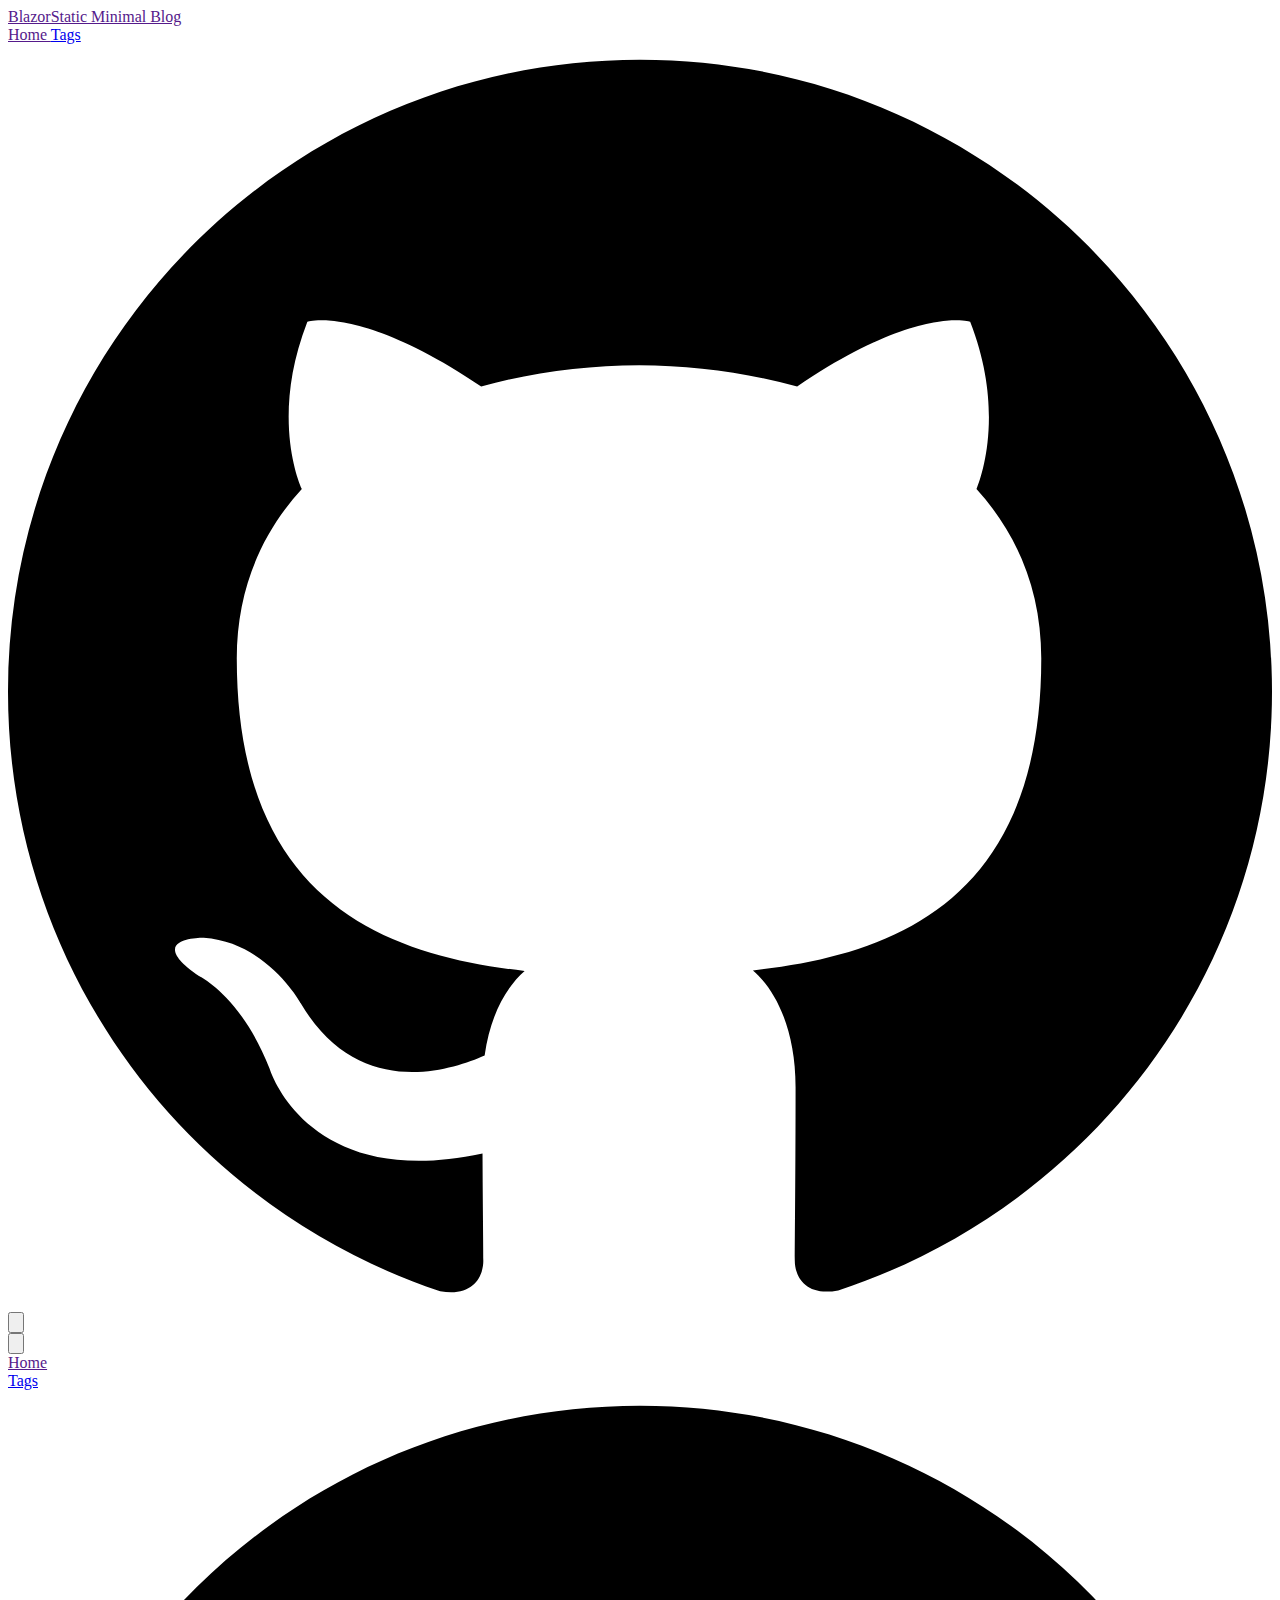
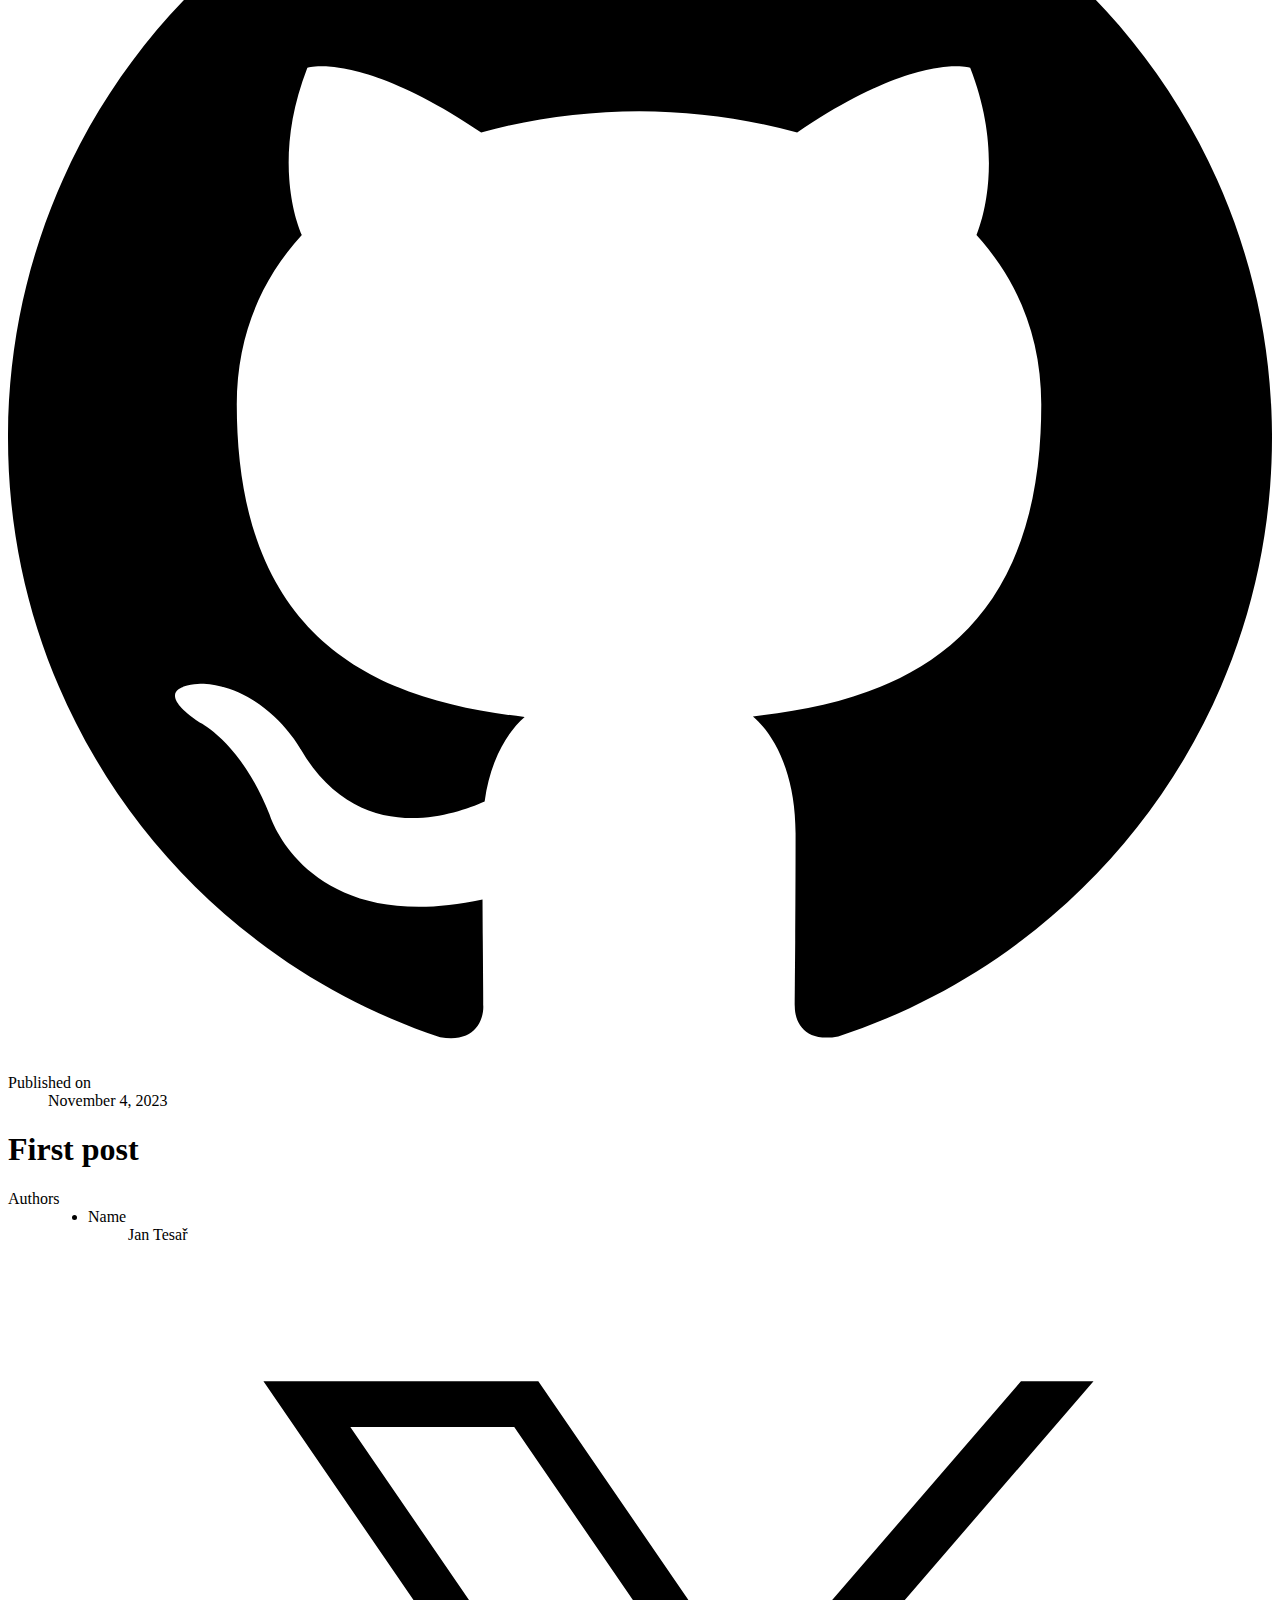
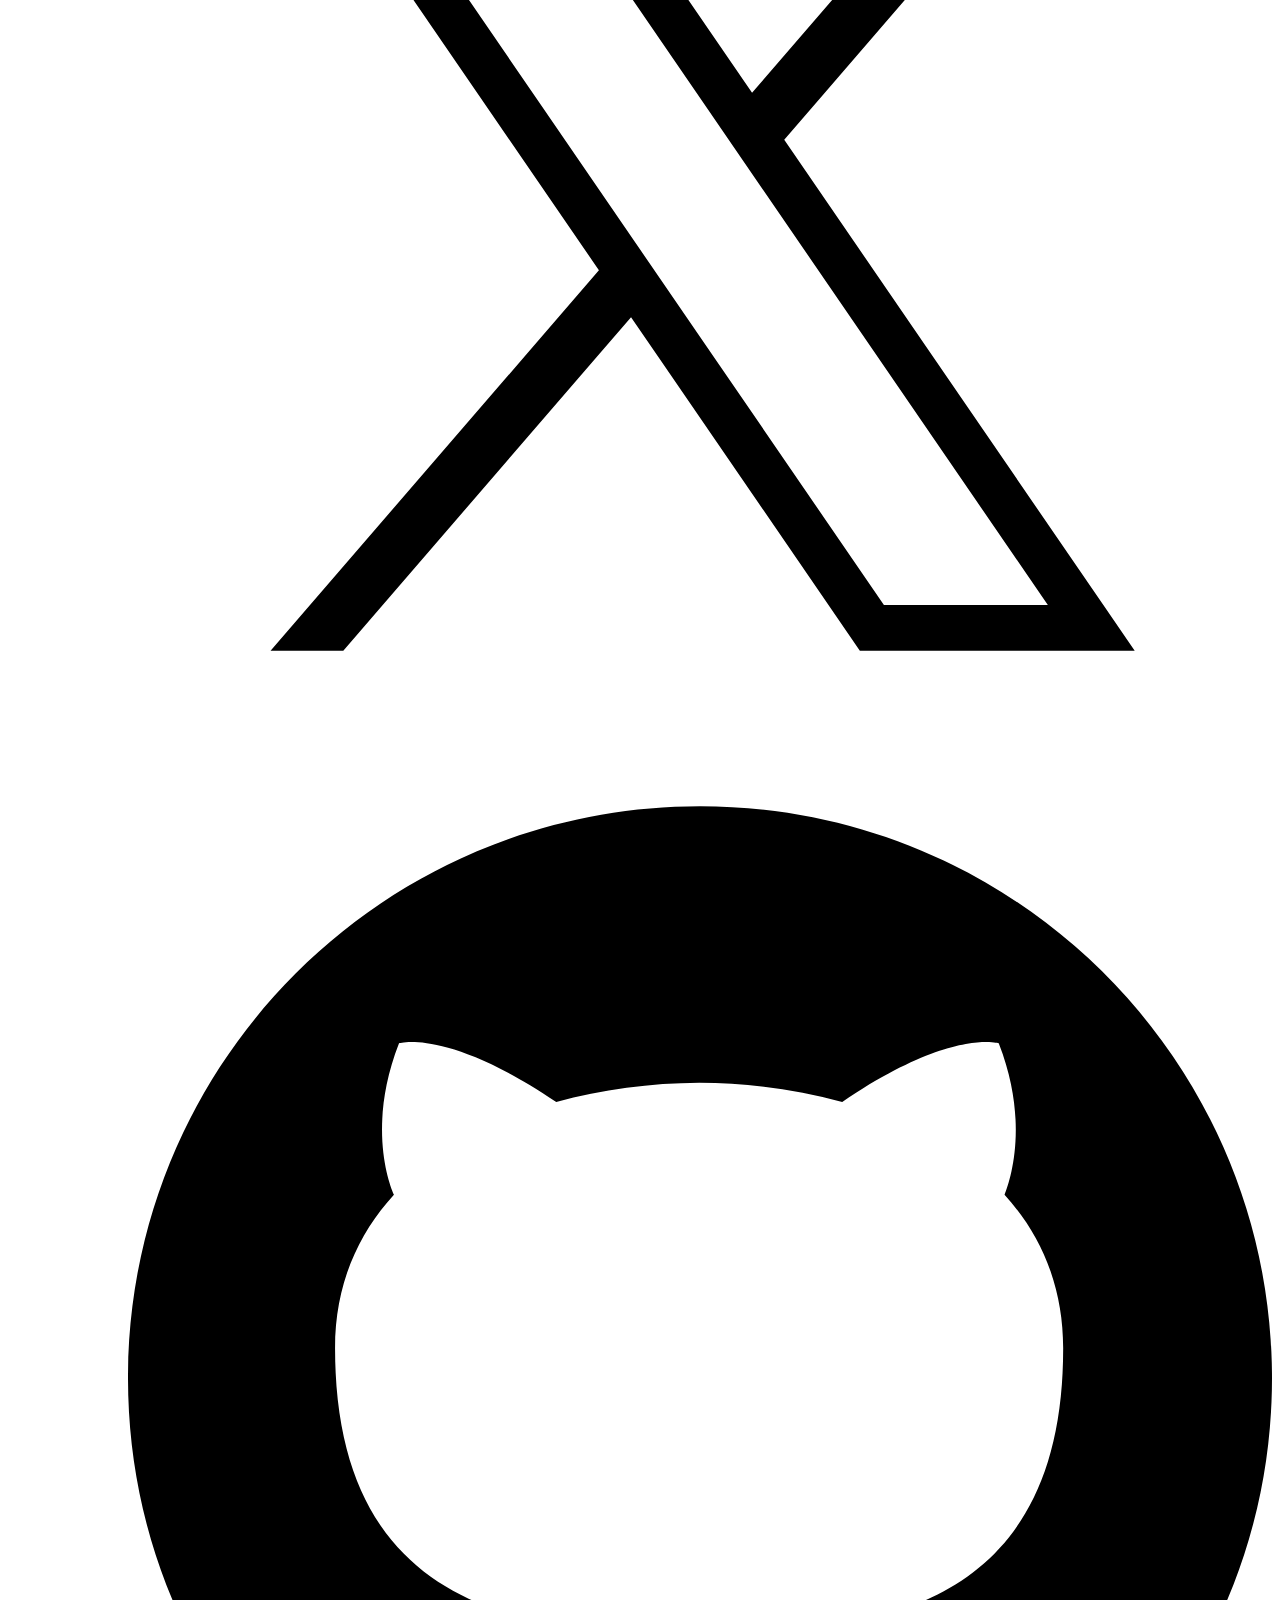
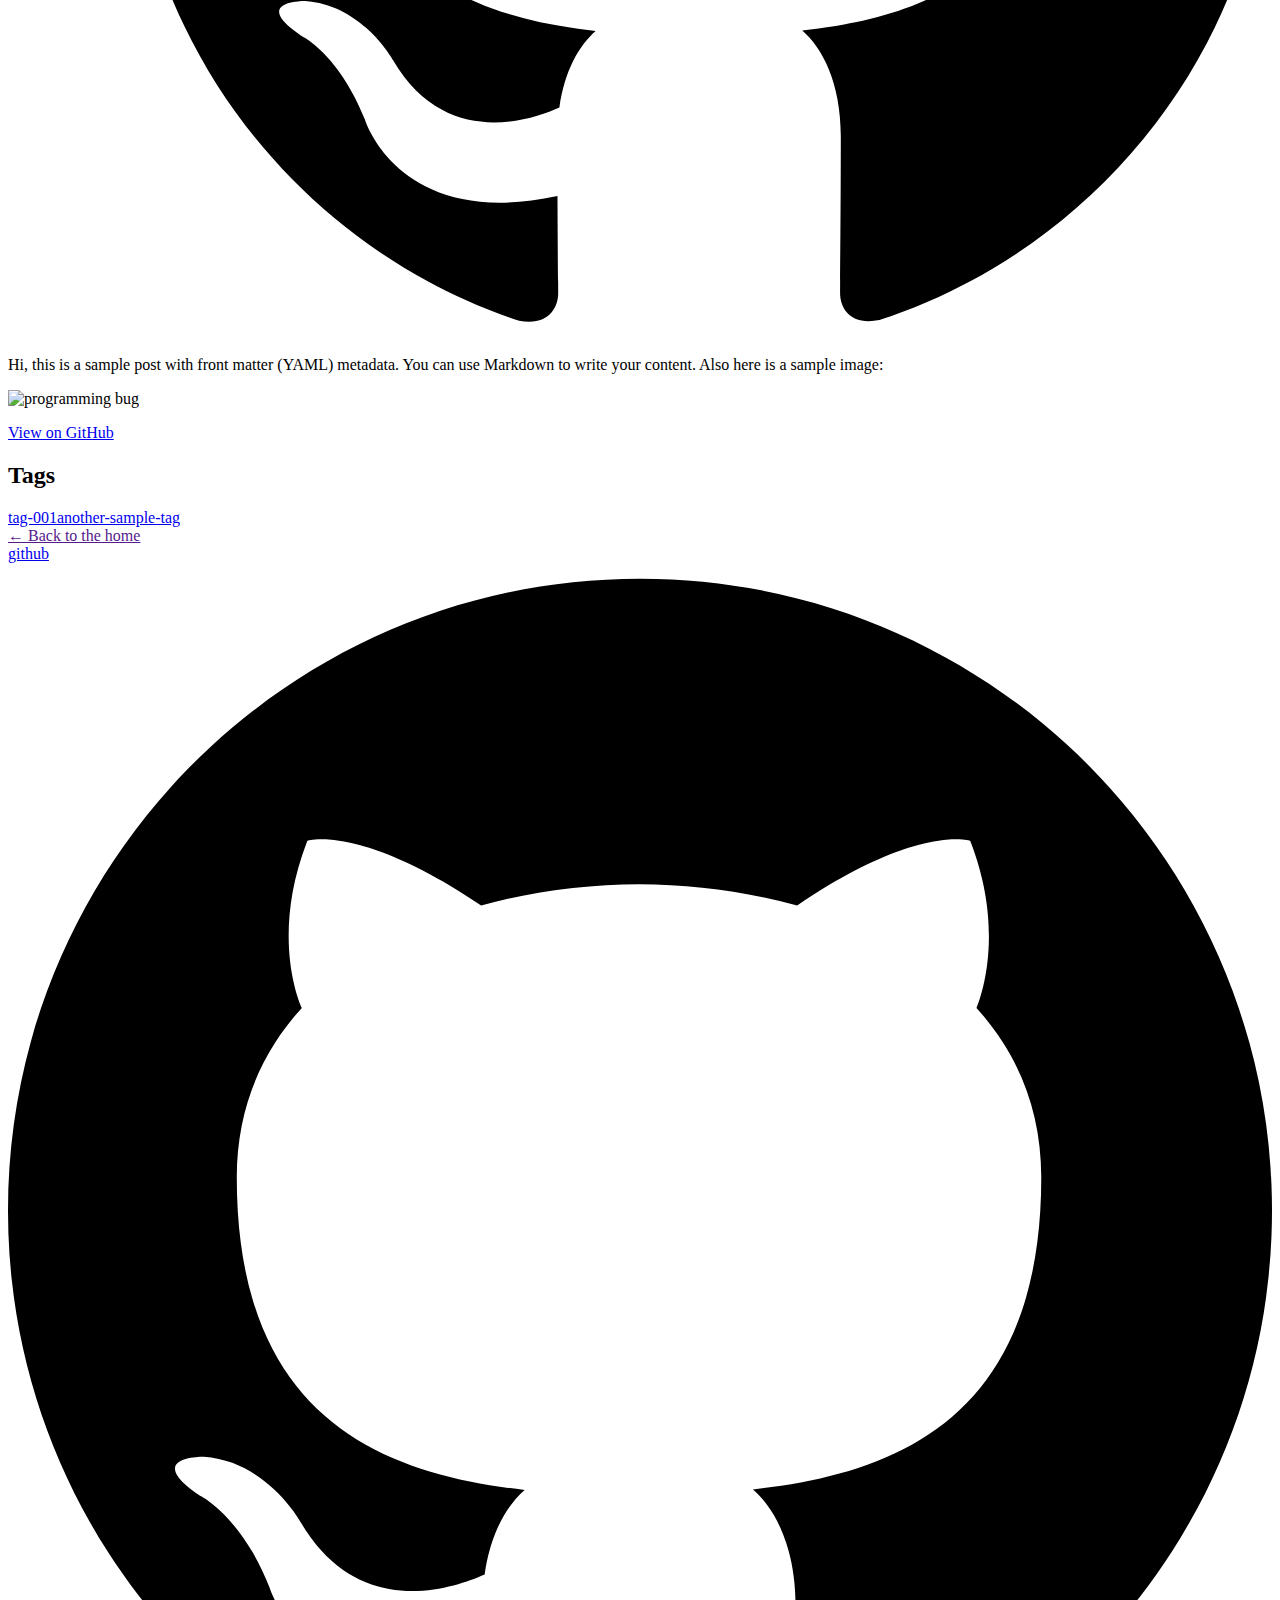
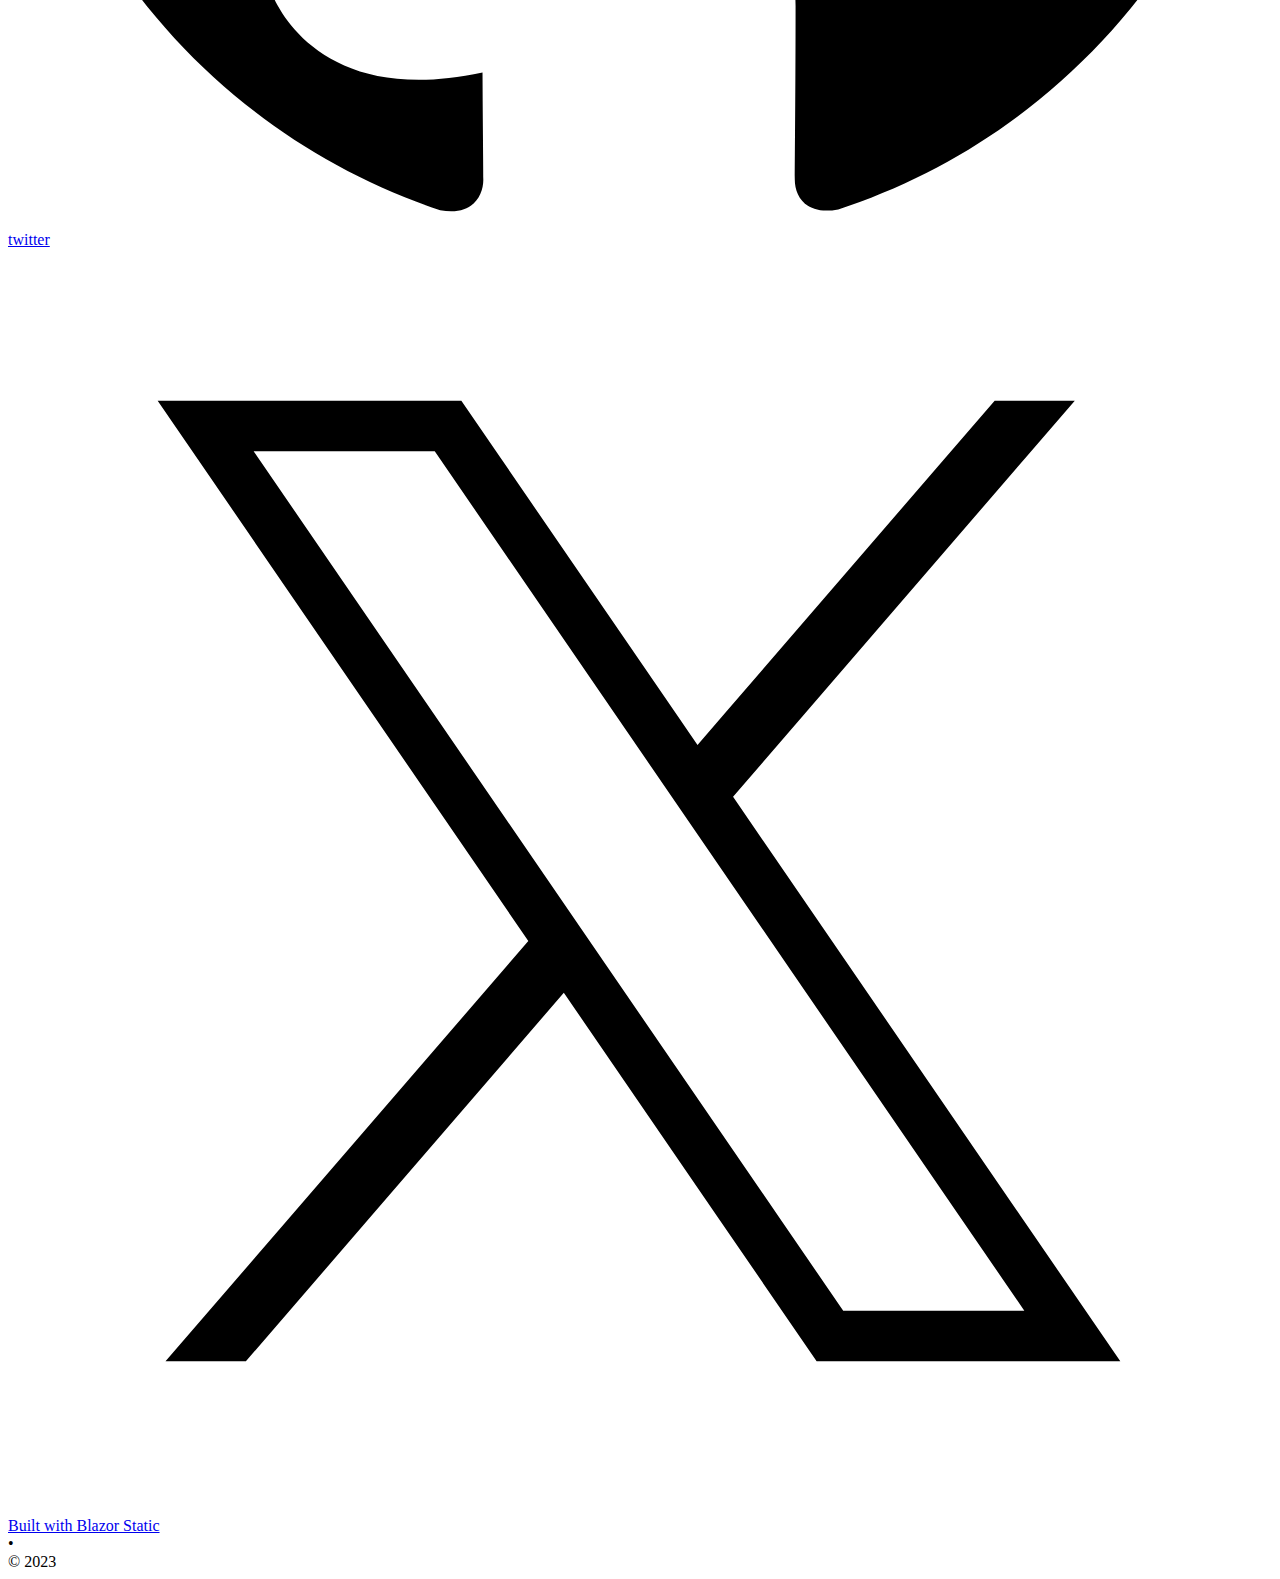
==== blog/first-post.html @ 19348b3c "Deploying to gh-pages from @ tesar-tech/BlazorStaticMinimalBlog@b2cc82f748fcf57d57072b6766cad312b4ff" ====
<!DOCTYPE html>
<html lang="en"><head><meta charset="utf-8">
    <meta name="viewport" content="width=device-width, initial-scale=1.0">
    <base href="/BlazorStaticMinimalBlog/">
    <link rel="stylesheet" href="app.min.css">
    </head>

<body class="bg-gray-950 font-sans text-gray-200"><div class="mx-auto max-w-3xl px-4 sm:px-6 xl:max-w-5xl xl:px-0 "><div class="flex h-screen flex-col justify-between"><header class="flex items-center justify-between py-10"><div><a href><div class="flex items-center justify-between"><div class=" h-6 text-2xl font-semibold sm:block text-primary-800">BlazorStatic Minimal Blog</div></div></a></div>
    <div class="flex items-center space-x-4 leading-5 sm:space-x-6"><a href="" class="hidden font-medium text-gray-100 sm:block">Home 
                            </a><a href="tags" class="hidden font-medium text-gray-100 sm:block">Tags 
                            </a><a href="https://github.com/tesar-tech/blazorStaticMinimalBlog" class="hidden font-medium text-gray-100 sm:block"> 
                            <svg xmlns="http://www.w3.org/2000/svg" viewBox="0 0 24 24" class="hover:text-primary-400 h-6 w-6 fill-current text-gray-200"><path d="M12 .297c-6.63 0-12 5.373-12 12 0 5.303 3.438 9.8 8.205 11.385.6.113.82-.258.82-.577 0-.285-.01-1.04-.015-2.04-3.338.724-4.042-1.61-4.042-1.61C4.422 18.07 3.633 17.7 3.633 17.7c-1.087-.744.084-.729.084-.729 1.205.084 1.838 1.236 1.838 1.236 1.07 1.835 2.809 1.305 3.495.998.108-.776.417-1.305.76-1.605-2.665-.3-5.466-1.332-5.466-5.93 0-1.31.465-2.38 1.235-3.22-.135-.303-.54-1.523.105-3.176 0 0 1.005-.322 3.3 1.23.96-.267 1.98-.399 3-.405 1.02.006 2.04.138 3 .405 2.28-1.552 3.285-1.23 3.285-1.23.645 1.653.24 2.873.12 3.176.765.84 1.23 1.91 1.23 3.22 0 4.61-2.805 5.625-5.475 5.92.42.36.81 1.096.81 2.22 0 1.606-.015 2.896-.015 3.286 0 .315.21.69.825.57C20.565 22.092 24 17.592 24 12.297c0-6.627-5.373-12-12-12"></path></svg></a><button id="toggle-button" aria-label="Toggle Menu" class="sm:hidden"><svg xmlns="http://www.w3.org/2000/svg" viewBox="0 0 20 20" fill="currentColor" class="h-8 w-8 text-gray-100"><path fill-rule="evenodd" d="M3 5a1 1 0 011-1h12a1 1 0 110 2H4a1 1 0 01-1-1zM3 10a1 1 0 011-1h12a1 1 0 110 2H4a1 1 0 01-1-1zM3 15a1 1 0 011-1h12a1 1 0 110 2H4a1 1 0 01-1-1z" clip-rule="evenodd"></path></svg></button>
        <div id="mobile-menu" class="fixed left-0 top-0 z-10 h-full w-full translate-x-full transform   duration-300 ease-in-out bg-gray-950 opacity-[0.98]"><div class="flex justify-end"><button id="close-mobile-menu-button" class="mr-8 mt-11 h-8 w-8" aria-label="Toggle Menu"><svg xmlns="http://www.w3.org/2000/svg" viewBox="0 0 20 20" fill="currentColor" class="text-gray-100"><path fill-rule="evenodd" d="M4.293 4.293a1 1 0 011.414 0L10 8.586l4.293-4.293a1 1 0 111.414 1.414L11.414 10l4.293 4.293a1 1 0 01-1.414 1.414L10 11.414l-4.293 4.293a1 1 0 01-1.414-1.414L8.586 10 4.293 5.707a1 1 0 010-1.414z" clip-rule="evenodd"></path></svg></button></div>
            <nav class="fixed mt-8 h-full"><div class="px-12 py-4"><a href="" class="text-2xl font-bold tracking-widest text-gray-100">Home
                            </a></div><div class="px-12 py-4"><a href="tags" class="text-2xl font-bold tracking-widest text-gray-100">Tags
                            </a></div><div class="px-12 py-4"><a href="https://github.com/tesar-tech/blazorStaticMinimalBlog" class="text-2xl font-bold tracking-widest text-gray-100">
                            <svg xmlns="http://www.w3.org/2000/svg" viewBox="0 0 24 24" class="hover:text-primary-400 h-6 w-6 fill-current text-gray-200"><path d="M12 .297c-6.63 0-12 5.373-12 12 0 5.303 3.438 9.8 8.205 11.385.6.113.82-.258.82-.577 0-.285-.01-1.04-.015-2.04-3.338.724-4.042-1.61-4.042-1.61C4.422 18.07 3.633 17.7 3.633 17.7c-1.087-.744.084-.729.084-.729 1.205.084 1.838 1.236 1.838 1.236 1.07 1.835 2.809 1.305 3.495.998.108-.776.417-1.305.76-1.605-2.665-.3-5.466-1.332-5.466-5.93 0-1.31.465-2.38 1.235-3.22-.135-.303-.54-1.523.105-3.176 0 0 1.005-.322 3.3 1.23.96-.267 1.98-.399 3-.405 1.02.006 2.04.138 3 .405 2.28-1.552 3.285-1.23 3.285-1.23.645 1.653.24 2.873.12 3.176.765.84 1.23 1.91 1.23 3.22 0 4.61-2.805 5.625-5.475 5.92.42.36.81 1.096.81 2.22 0 1.606-.015 2.896-.015 3.286 0 .315.21.69.825.57C20.565 22.092 24 17.592 24 12.297c0-6.627-5.373-12-12-12"></path></svg></a></div></nav></div></div></header>
<script>
//👎 but what can I do? It's a static html. I can't use C# here.
 const toggleMobileMenu = () => document.querySelector('#mobile-menu').classList.toggle('translate-x-full');
 
 document.querySelector('#toggle-button').addEventListener('click', toggleMobileMenu);
 document.querySelector('#close-mobile-menu-button').addEventListener('click', toggleMobileMenu);
</script>

        <main class="mb-auto"><article><div class="xl:divide-y  xl:divide-gray-700"><header class="pt-6 xl:pb-6"><div class="space-y-1 text-center"><dl class="space-y-10"><div><dt class="sr-only">Published on</dt>
                        <dd class="text-base font-medium leading-6 text-gray-400"><time datetime="2023-11-04T00:00:00.000">November 4, 2023</time></dd></div></dl>
                <div class="prose prose-invert mx-auto"><h1 class>First post</h1></div></div></header>
        <div class="grid-rows-[auto_1fr] divide-y  pb-8 divide-gray-700 xl:grid xl:grid-cols-4 xl:gap-x-6 xl:divide-y-0"><dl class="pb-10 pt-6 xl:border-b  xl:pt-11 xl:border-gray-700"><dt class="sr-only">Authors</dt>
                <dd><ul class="flex flex-wrap justify-center gap-4 sm:space-x-12 xl:block xl:space-x-0 xl:space-y-8"><li class="flex items-center space-x-2"><dl class="whitespace-nowrap text-sm font-medium leading-5"><dt class="sr-only">Name</dt>
                                        <dd class="text-gray-900 dark:text-gray-100 flex gap-1 items-center">Jan Tesa&#x159;<a target="_blank" rel="noopener noreferrer" href="https://twitter.com/tesar-tech" class="flex gap-1 text-primary-500 hover:text-primary-600 dark:hover:text-primary-400"><svg xmlns="http://www.w3.org/2000/svg" viewBox="0 0 50 50" class="hover:text-primary-400 w-4 h-4 fill-current text-gray-200"><path d="M 5.9199219 6 L 20.582031 27.375 L 6.2304688 44 L 9.4101562 44 L 21.986328 29.421875 L 31.986328 44 L 44 44 L 28.681641 21.669922 L 42.199219 6 L 39.029297 6 L 27.275391 19.617188 L 17.933594 6 L 5.9199219 6 z M 9.7167969 8 L 16.880859 8 L 40.203125 42 L 33.039062 42 L 9.7167969 8 z"></path></svg></a><a target="_blank" rel="noopener noreferrer" href="https://github.com/tesar-tech" class="flex gap-1 items-center text-primary-500 hover:text-primary-600 dark:hover:text-primary-400"><svg xmlns="http://www.w3.org/2000/svg" viewBox="0 0 24 24" class="hover:text-primary-400 w-4 h-4 fill-current text-gray-200"><path d="M12 .297c-6.63 0-12 5.373-12 12 0 5.303 3.438 9.8 8.205 11.385.6.113.82-.258.82-.577 0-.285-.01-1.04-.015-2.04-3.338.724-4.042-1.61-4.042-1.61C4.422 18.07 3.633 17.7 3.633 17.7c-1.087-.744.084-.729.084-.729 1.205.084 1.838 1.236 1.838 1.236 1.07 1.835 2.809 1.305 3.495.998.108-.776.417-1.305.76-1.605-2.665-.3-5.466-1.332-5.466-5.93 0-1.31.465-2.38 1.235-3.22-.135-.303-.54-1.523.105-3.176 0 0 1.005-.322 3.3 1.23.96-.267 1.98-.399 3-.405 1.02.006 2.04.138 3 .405 2.28-1.552 3.285-1.23 3.285-1.23.645 1.653.24 2.873.12 3.176.765.84 1.23 1.91 1.23 3.22 0 4.61-2.805 5.625-5.475 5.92.42.36.81 1.096.81 2.22 0 1.606-.015 2.896-.015 3.286 0 .315.21.69.825.57C20.565 22.092 24 17.592 24 12.297c0-6.627-5.373-12-12-12"></path></svg></a></dd></dl></li></ul></dd></dl>
            <div class="divide-y  divide-gray-700 xl:col-span-3 xl:row-span-2 xl:pb-0"><div class="prose prose-invert max-w-none pb-8 pt-10"><p>Hi, this is a sample post with front matter (YAML) metadata. You can use Markdown to write your content.
Also here is a sample image:</p>
<p><img src="Content/Blog/media/programming_bug.jpg" alt="programming bug" /></p>
</div>
                <div class="pb-6 pt-6 text-sm text-gray-300"><a target="_blank" rel="noopener noreferrer" href="https://github.com/tesar-tech/blazorStaticMinimalBlog/tree/main/Content/Blog/first-post">View on GitHub</a></div></div>
            <footer><div class=" text-sm font-medium leading-5 divide-gray-700 xl:col-start-1 xl:row-start-2 xl:divide-y"><div class="py-4 xl:py-8"><h2 class="text-xs uppercase tracking-wide text-gray-400">Tags</h2>
                        <div class="flex flex-wrap"><a class="text-primary-500 hover:text-primary-400 mr-3 text-sm font-medium uppercase" href="tags/tag-001">tag-001</a><a class="text-primary-500 hover:text-primary-400 mr-3 text-sm font-medium uppercase" href="tags/another-sample-tag">another-sample-tag</a></div></div></div>
                <div class="pt-4 xl:pt-8"><a class="text-primary-500 hover:text-primary-400" aria-label="Back to the home" href>← Back to the home</a></div></footer></div></div></article></main>

        <footer><div class="mt-16 flex flex-col items-center"><div class="mb-3 flex space-x-4"><a class="text-sm text-gray-500 transition hover:text-gray-600" target="_blank" rel="noopener noreferrer" href="https://github.com/tesar-tech/blazorStaticMinimalBlog"><span class="sr-only">github</span>
                        <svg xmlns="http://www.w3.org/2000/svg" viewBox="0 0 24 24" class="hover:text-primary-400 h-6 w-6 fill-current text-gray-200"><path d="M12 .297c-6.63 0-12 5.373-12 12 0 5.303 3.438 9.8 8.205 11.385.6.113.82-.258.82-.577 0-.285-.01-1.04-.015-2.04-3.338.724-4.042-1.61-4.042-1.61C4.422 18.07 3.633 17.7 3.633 17.7c-1.087-.744.084-.729.084-.729 1.205.084 1.838 1.236 1.838 1.236 1.07 1.835 2.809 1.305 3.495.998.108-.776.417-1.305.76-1.605-2.665-.3-5.466-1.332-5.466-5.93 0-1.31.465-2.38 1.235-3.22-.135-.303-.54-1.523.105-3.176 0 0 1.005-.322 3.3 1.23.96-.267 1.98-.399 3-.405 1.02.006 2.04.138 3 .405 2.28-1.552 3.285-1.23 3.285-1.23.645 1.653.24 2.873.12 3.176.765.84 1.23 1.91 1.23 3.22 0 4.61-2.805 5.625-5.475 5.92.42.36.81 1.096.81 2.22 0 1.606-.015 2.896-.015 3.286 0 .315.21.69.825.57C20.565 22.092 24 17.592 24 12.297c0-6.627-5.373-12-12-12"></path></svg></a>
                    <a class="text-sm text-gray-500 transition hover:text-gray-600" target="_blank" rel="noopener noreferrer" href="https://twitter.com/"><span class="sr-only">twitter</span>
                        <svg xmlns="http://www.w3.org/2000/svg" viewBox="0 0 50 50" class="hover:text-primary-400 h-6 w-6 fill-current text-gray-200"><path d="M 5.9199219 6 L 20.582031 27.375 L 6.2304688 44 L 9.4101562 44 L 21.986328 29.421875 L 31.986328 44 L 44 44 L 28.681641 21.669922 L 42.199219 6 L 39.029297 6 L 27.275391 19.617188 L 17.933594 6 L 5.9199219 6 z M 9.7167969 8 L 16.880859 8 L 40.203125 42 L 33.039062 42 L 9.7167969 8 z"></path></svg></a></div>
                <div class="mb-2 flex space-x-2 text-sm text-gray-400"><a target="_blank" rel="noopener noreferrer" href="https://github.com/tesar-tech/blazorStatic"> Built with Blazor Static</a>
                    <div>•</div>
                    <div>© 2023</div></div></div></footer></div></div>
        </body></html>
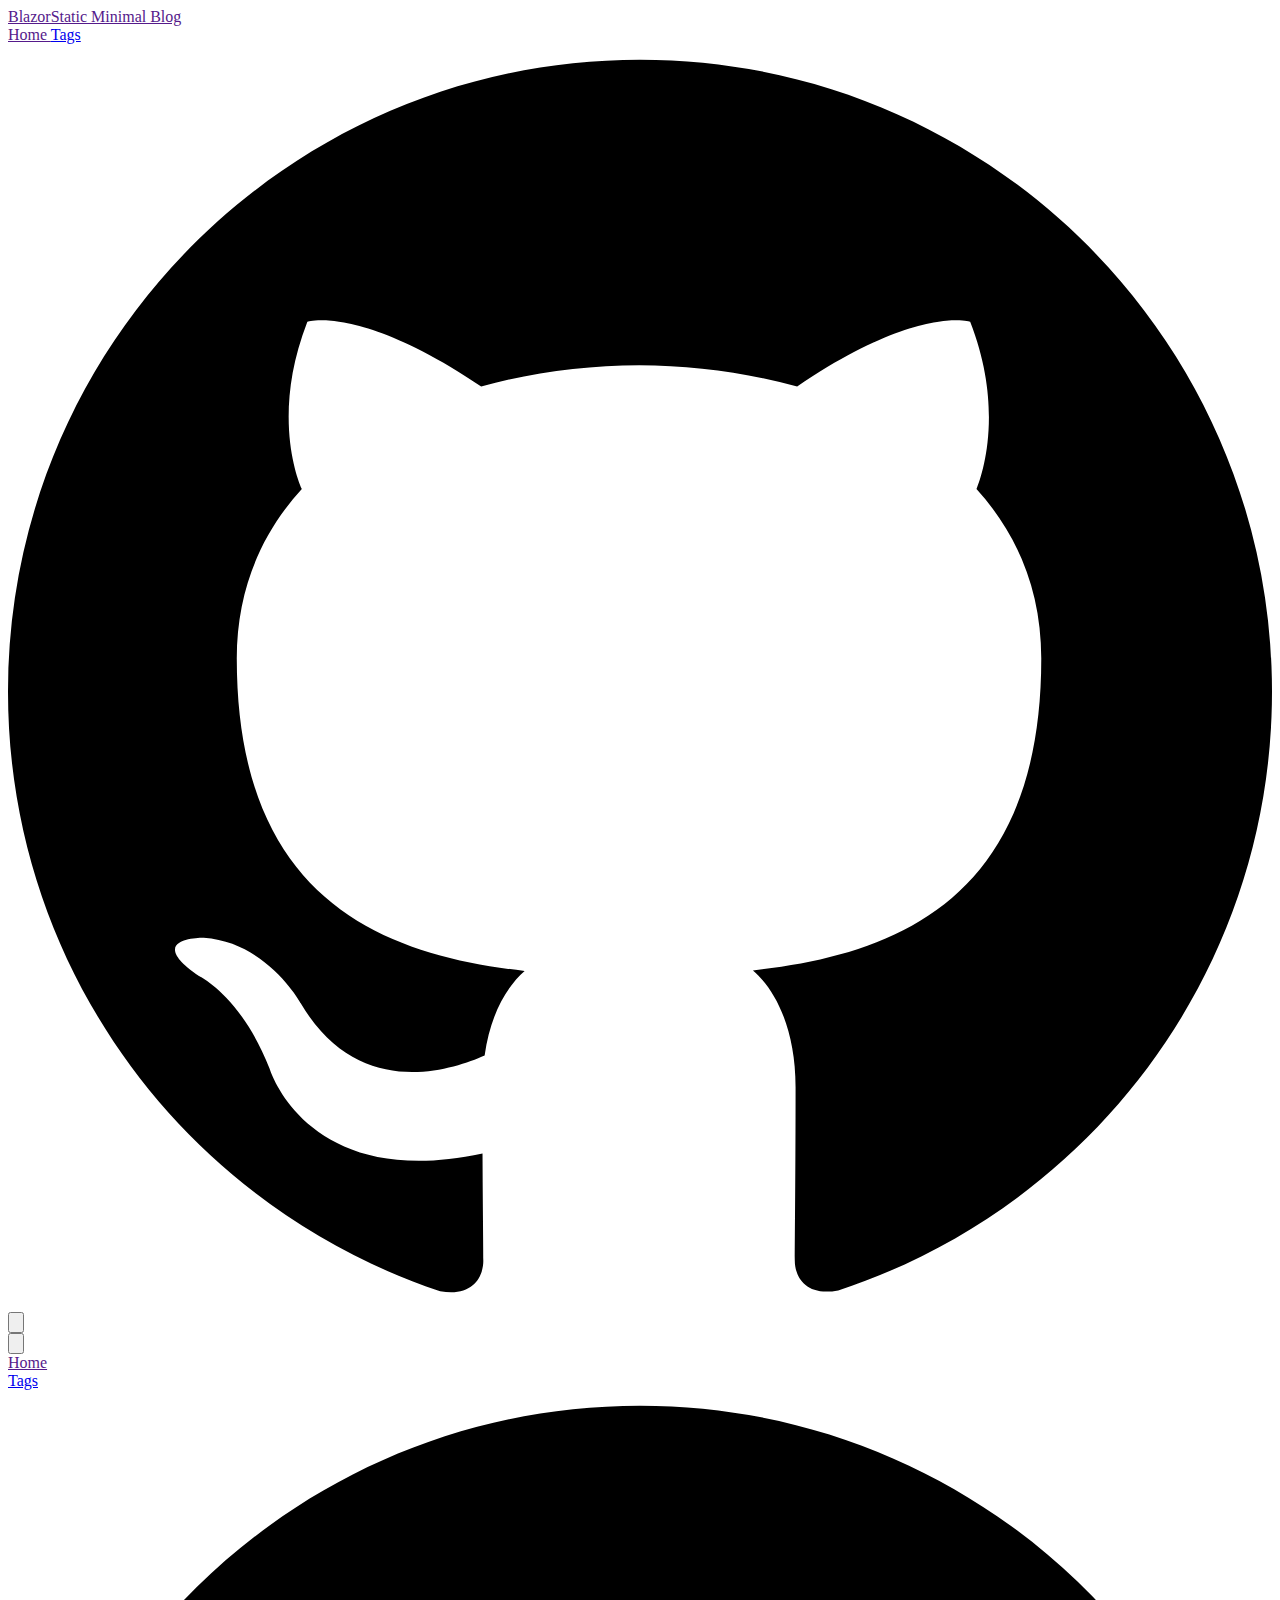
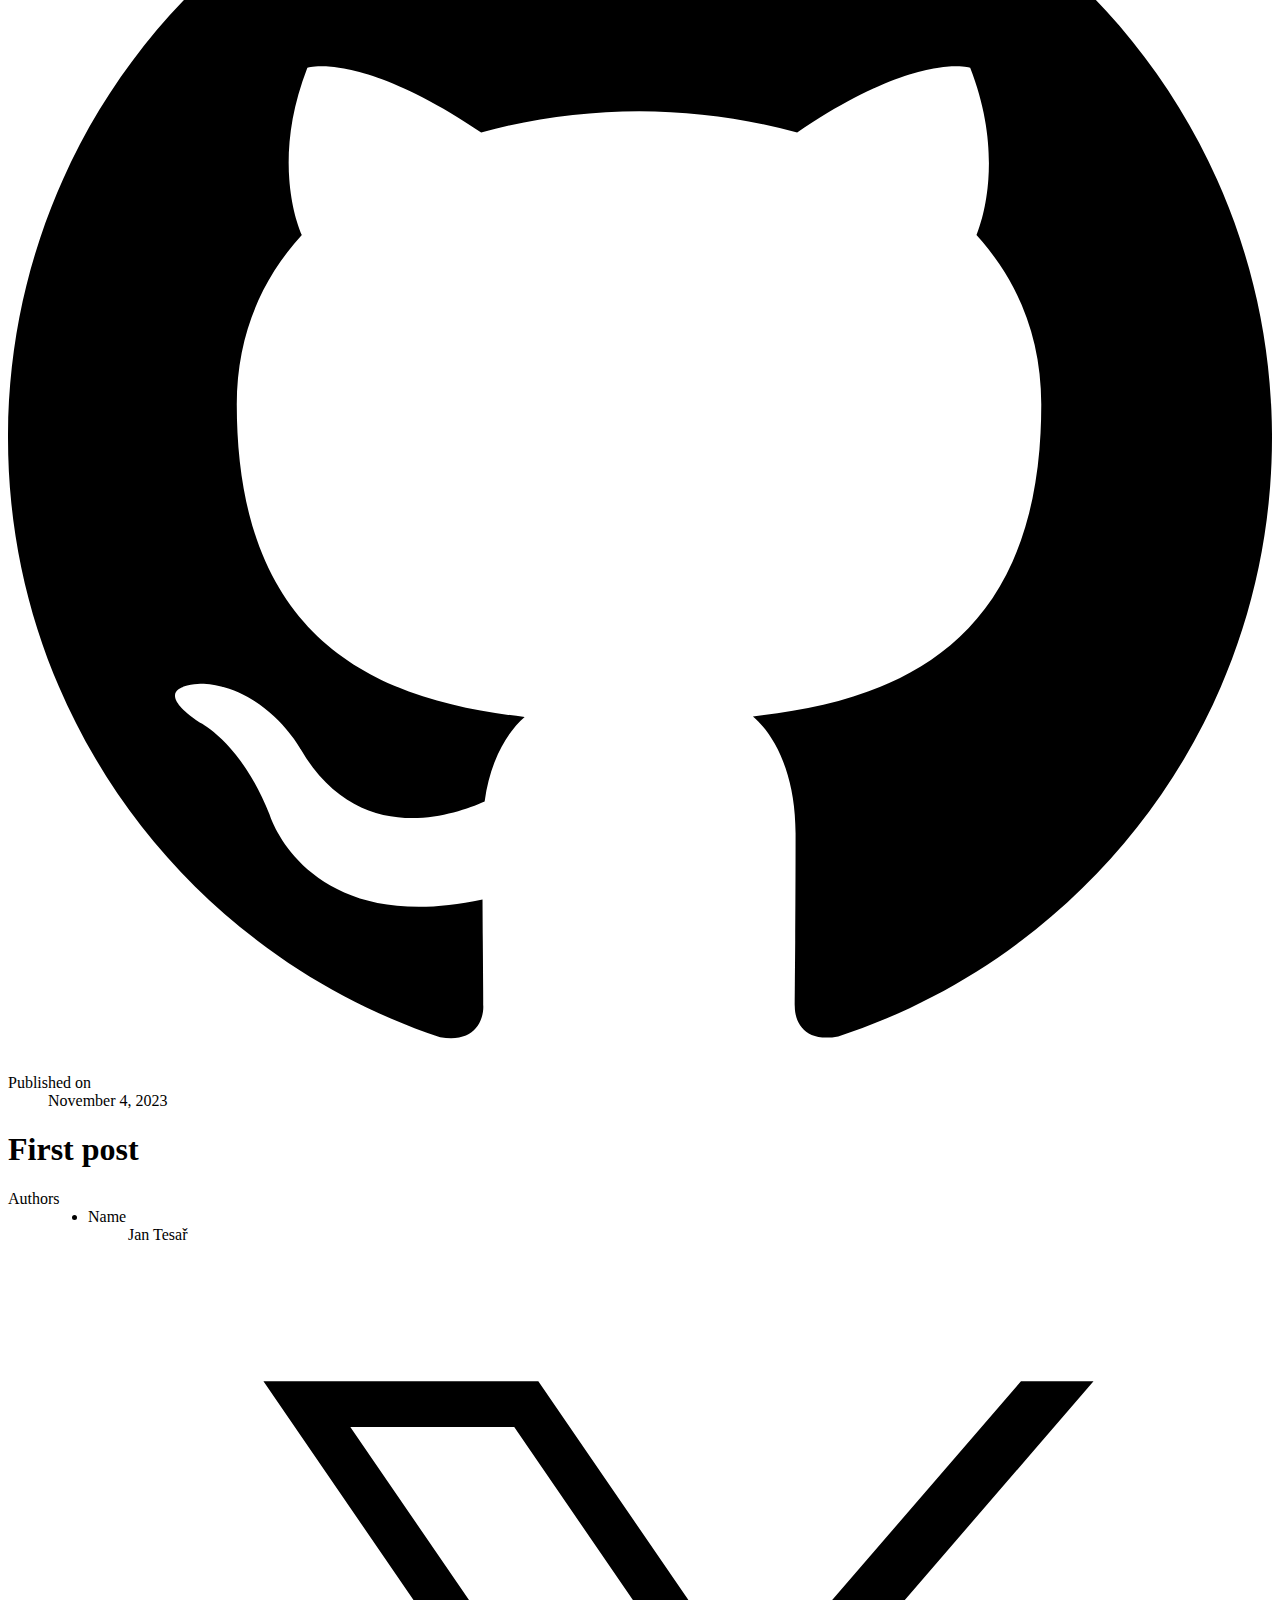
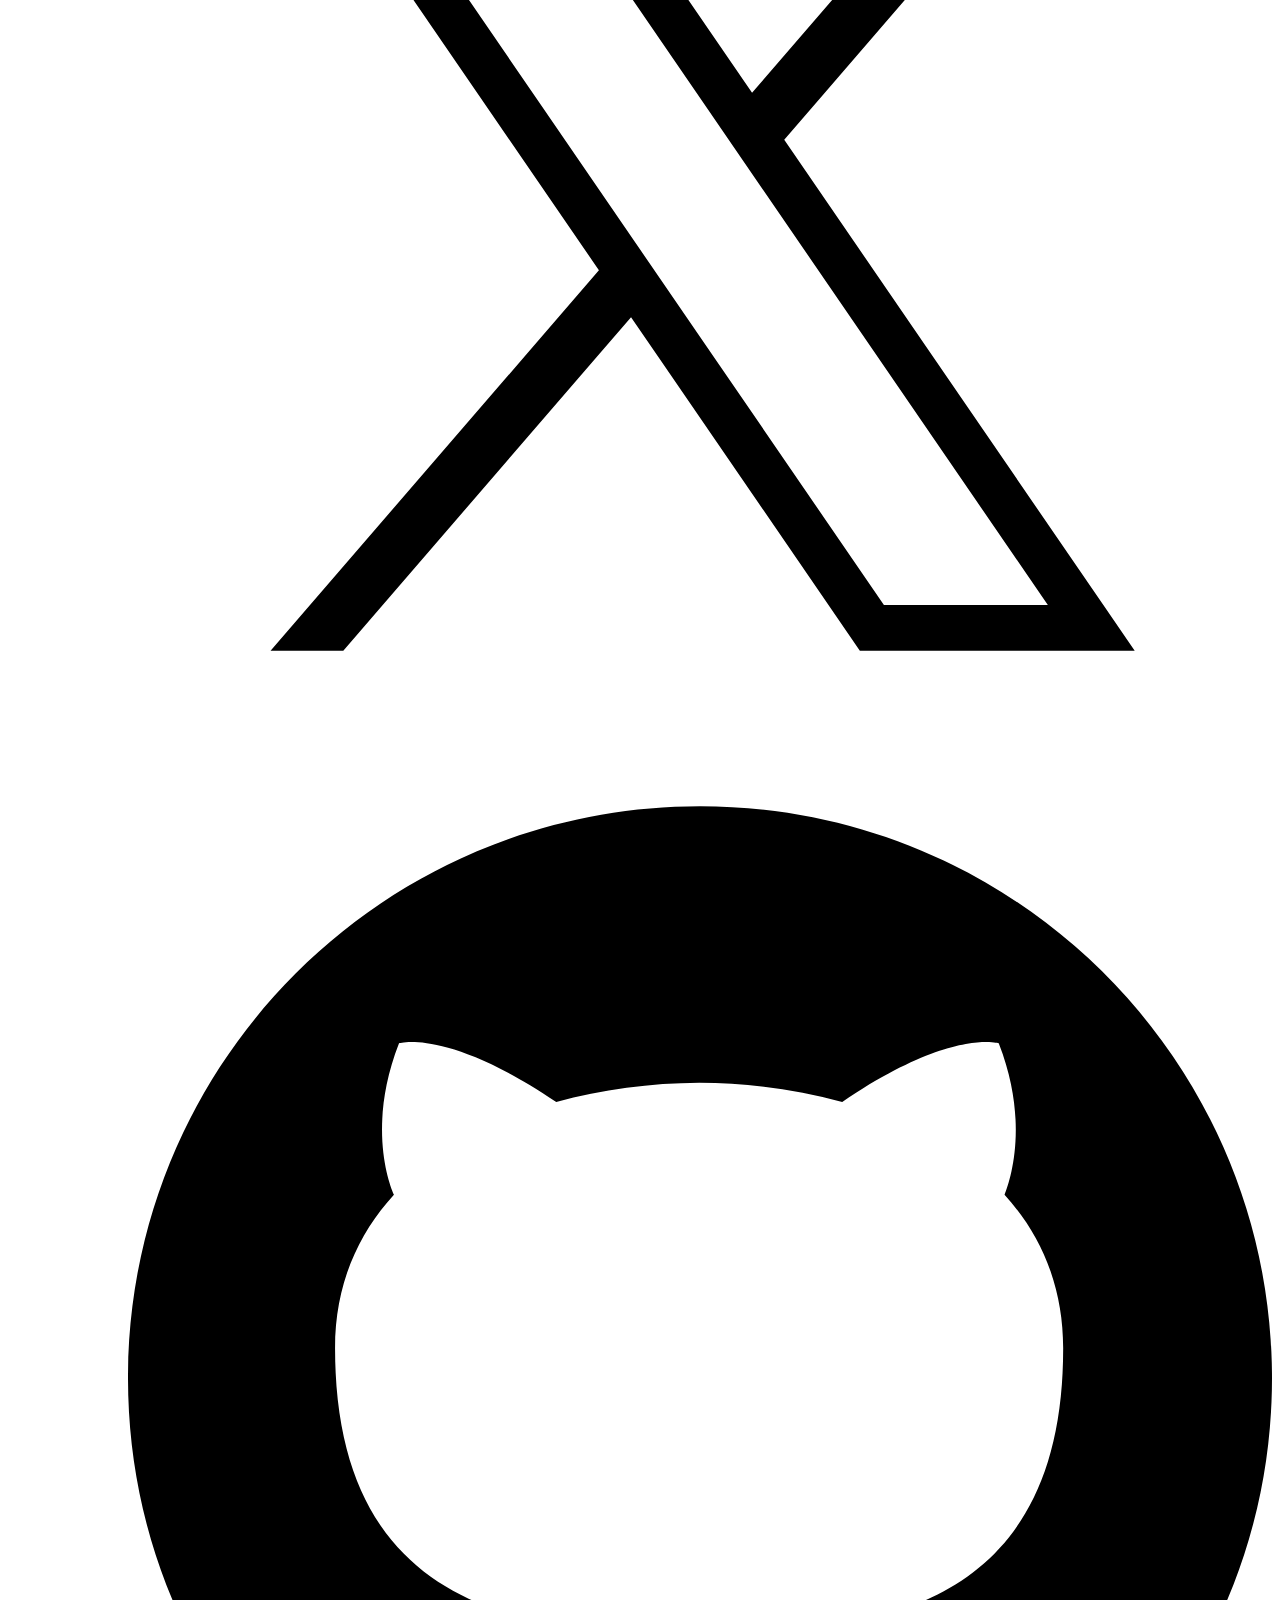
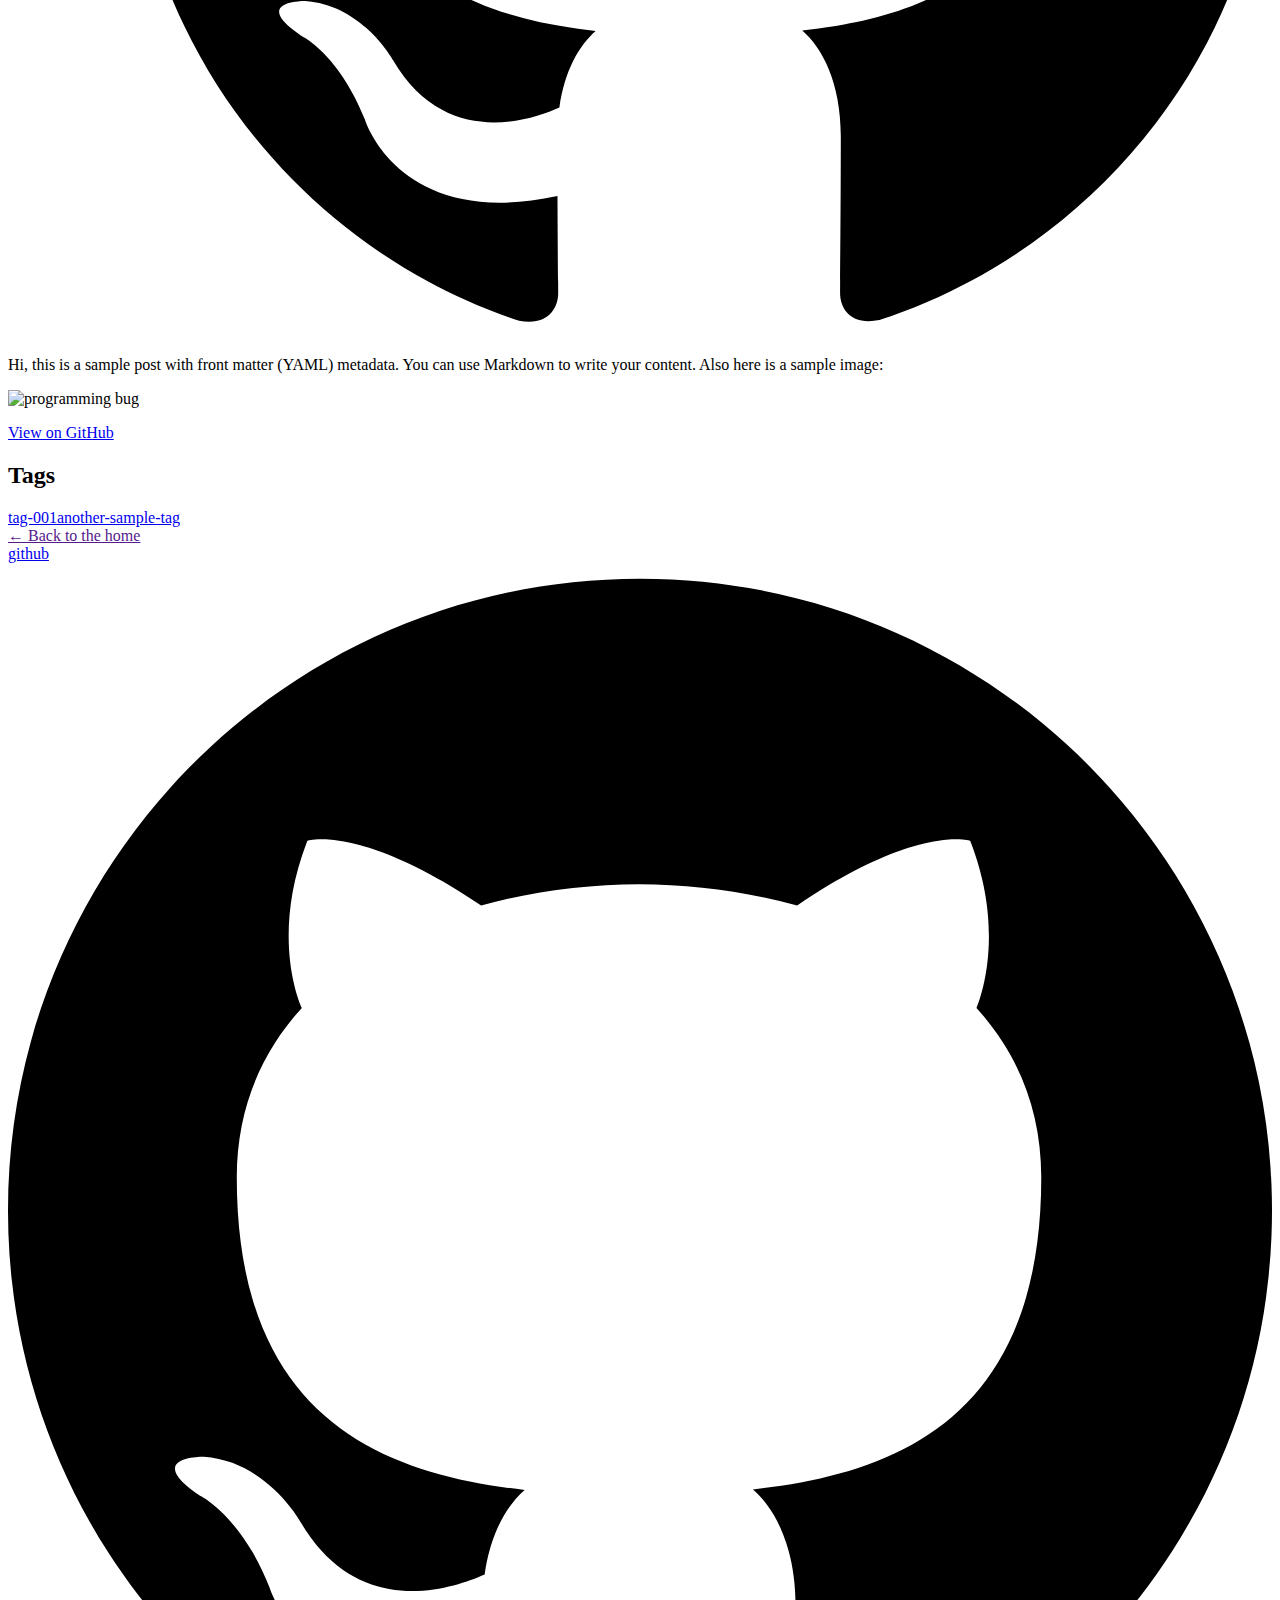
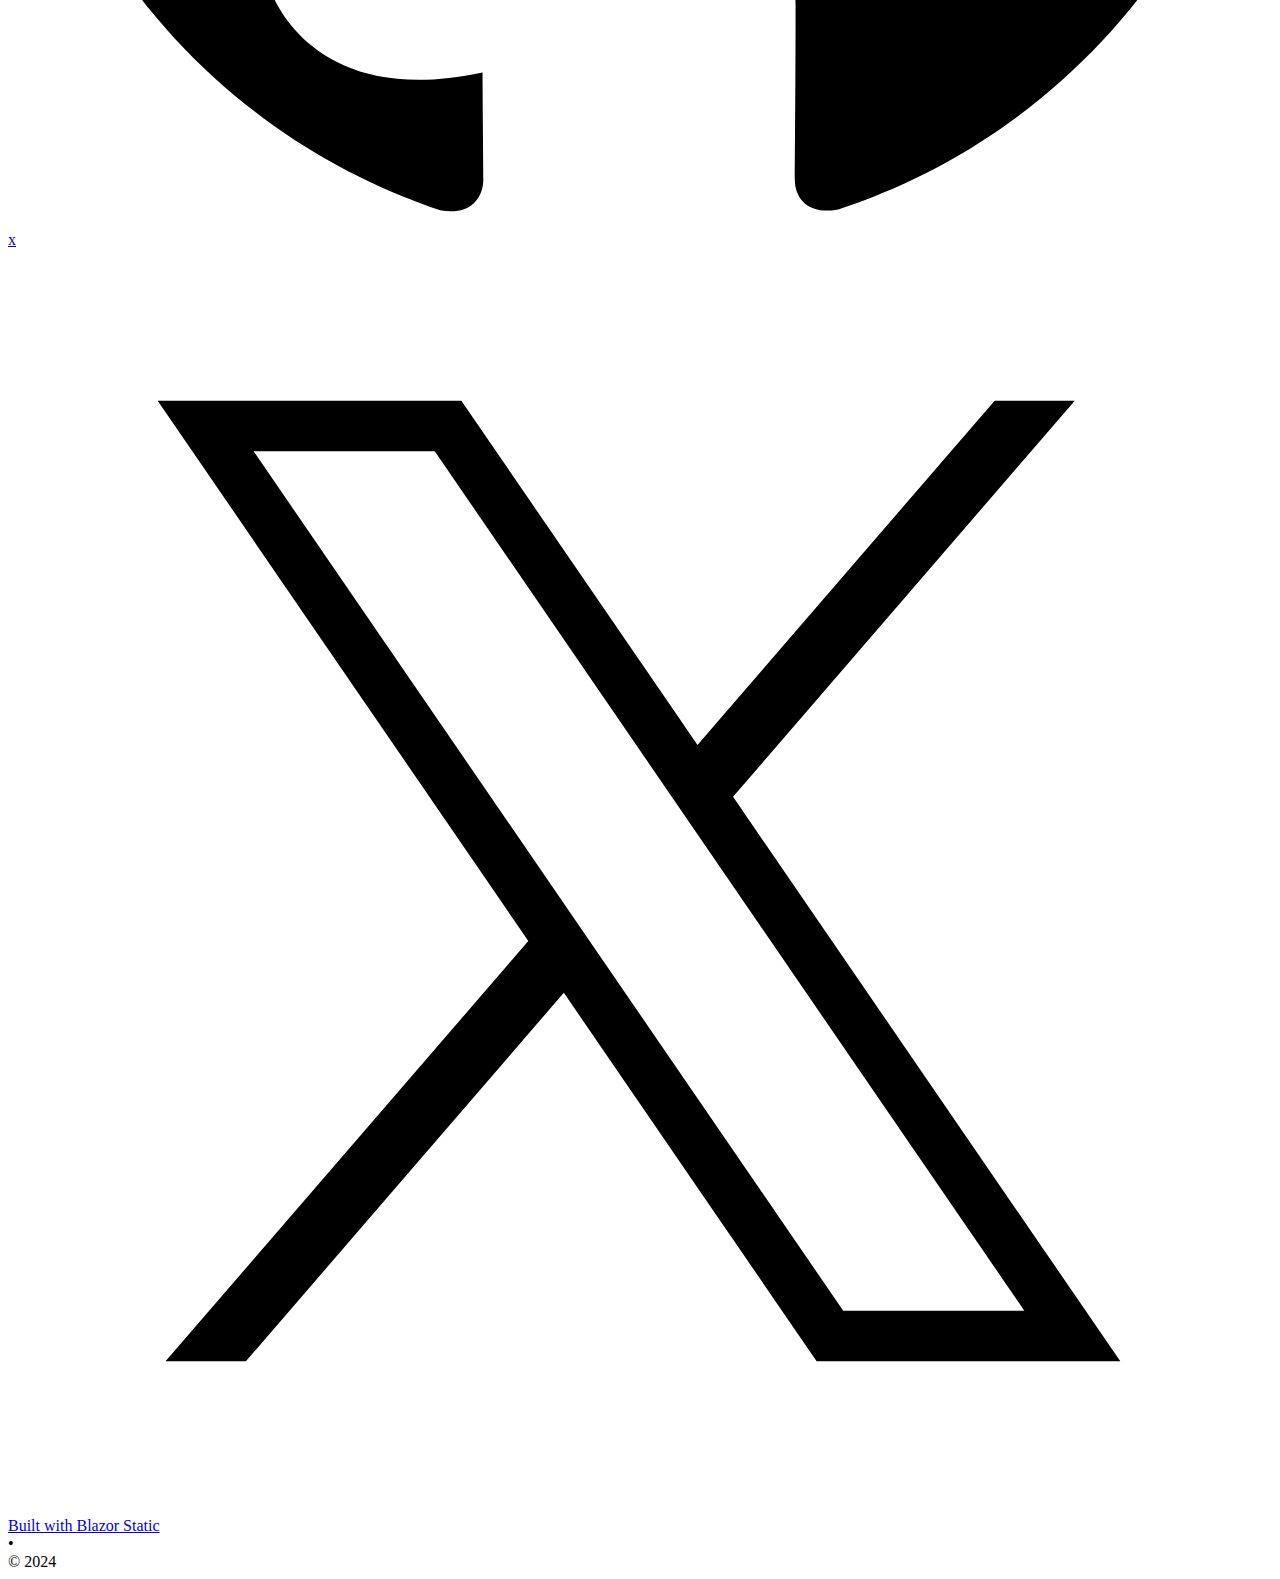
==== commit d0cc1e8d: "Deploying to gh-pages from @ tesar-tech/BlazorStaticMinimalBlog@1598e47a317f0bb54cc41e359b3f105f7800" ====
--- a/blog/first-post.html
+++ b/blog/first-post.html
@@ -28,7 +28,7 @@
                 <div class="prose prose-invert mx-auto"><h1 class>First post</h1></div></div></header>
         <div class="grid-rows-[auto_1fr] divide-y  pb-8 divide-gray-700 xl:grid xl:grid-cols-4 xl:gap-x-6 xl:divide-y-0"><dl class="pb-10 pt-6 xl:border-b  xl:pt-11 xl:border-gray-700"><dt class="sr-only">Authors</dt>
                 <dd><ul class="flex flex-wrap justify-center gap-4 sm:space-x-12 xl:block xl:space-x-0 xl:space-y-8"><li class="flex items-center space-x-2"><dl class="whitespace-nowrap text-sm font-medium leading-5"><dt class="sr-only">Name</dt>
-                                        <dd class="text-gray-900 dark:text-gray-100 flex gap-1 items-center">Jan Tesa&#x159;<a target="_blank" rel="noopener noreferrer" href="https://twitter.com/tesar-tech" class="flex gap-1 text-primary-500 hover:text-primary-600 dark:hover:text-primary-400"><svg xmlns="http://www.w3.org/2000/svg" viewBox="0 0 50 50" class="hover:text-primary-400 w-4 h-4 fill-current text-gray-200"><path d="M 5.9199219 6 L 20.582031 27.375 L 6.2304688 44 L 9.4101562 44 L 21.986328 29.421875 L 31.986328 44 L 44 44 L 28.681641 21.669922 L 42.199219 6 L 39.029297 6 L 27.275391 19.617188 L 17.933594 6 L 5.9199219 6 z M 9.7167969 8 L 16.880859 8 L 40.203125 42 L 33.039062 42 L 9.7167969 8 z"></path></svg></a><a target="_blank" rel="noopener noreferrer" href="https://github.com/tesar-tech" class="flex gap-1 items-center text-primary-500 hover:text-primary-600 dark:hover:text-primary-400"><svg xmlns="http://www.w3.org/2000/svg" viewBox="0 0 24 24" class="hover:text-primary-400 w-4 h-4 fill-current text-gray-200"><path d="M12 .297c-6.63 0-12 5.373-12 12 0 5.303 3.438 9.8 8.205 11.385.6.113.82-.258.82-.577 0-.285-.01-1.04-.015-2.04-3.338.724-4.042-1.61-4.042-1.61C4.422 18.07 3.633 17.7 3.633 17.7c-1.087-.744.084-.729.084-.729 1.205.084 1.838 1.236 1.838 1.236 1.07 1.835 2.809 1.305 3.495.998.108-.776.417-1.305.76-1.605-2.665-.3-5.466-1.332-5.466-5.93 0-1.31.465-2.38 1.235-3.22-.135-.303-.54-1.523.105-3.176 0 0 1.005-.322 3.3 1.23.96-.267 1.98-.399 3-.405 1.02.006 2.04.138 3 .405 2.28-1.552 3.285-1.23 3.285-1.23.645 1.653.24 2.873.12 3.176.765.84 1.23 1.91 1.23 3.22 0 4.61-2.805 5.625-5.475 5.92.42.36.81 1.096.81 2.22 0 1.606-.015 2.896-.015 3.286 0 .315.21.69.825.57C20.565 22.092 24 17.592 24 12.297c0-6.627-5.373-12-12-12"></path></svg></a></dd></dl></li></ul></dd></dl>
+                                        <dd class="text-gray-900 dark:text-gray-100 flex gap-1 items-center">Jan Tesa&#x159;<a target="_blank" rel="noopener noreferrer" href="https://x.com/tesar_tech" class="flex gap-1 text-primary-500 hover:text-primary-600 dark:hover:text-primary-400"><svg xmlns="http://www.w3.org/2000/svg" viewBox="0 0 50 50" class="hover:text-primary-400 w-4 h-4 fill-current text-gray-200"><path d="M 5.9199219 6 L 20.582031 27.375 L 6.2304688 44 L 9.4101562 44 L 21.986328 29.421875 L 31.986328 44 L 44 44 L 28.681641 21.669922 L 42.199219 6 L 39.029297 6 L 27.275391 19.617188 L 17.933594 6 L 5.9199219 6 z M 9.7167969 8 L 16.880859 8 L 40.203125 42 L 33.039062 42 L 9.7167969 8 z"></path></svg></a><a target="_blank" rel="noopener noreferrer" href="https://github.com/tesar-tech" class="flex gap-1 items-center text-primary-500 hover:text-primary-600 dark:hover:text-primary-400"><svg xmlns="http://www.w3.org/2000/svg" viewBox="0 0 24 24" class="hover:text-primary-400 w-4 h-4 fill-current text-gray-200"><path d="M12 .297c-6.63 0-12 5.373-12 12 0 5.303 3.438 9.8 8.205 11.385.6.113.82-.258.82-.577 0-.285-.01-1.04-.015-2.04-3.338.724-4.042-1.61-4.042-1.61C4.422 18.07 3.633 17.7 3.633 17.7c-1.087-.744.084-.729.084-.729 1.205.084 1.838 1.236 1.838 1.236 1.07 1.835 2.809 1.305 3.495.998.108-.776.417-1.305.76-1.605-2.665-.3-5.466-1.332-5.466-5.93 0-1.31.465-2.38 1.235-3.22-.135-.303-.54-1.523.105-3.176 0 0 1.005-.322 3.3 1.23.96-.267 1.98-.399 3-.405 1.02.006 2.04.138 3 .405 2.28-1.552 3.285-1.23 3.285-1.23.645 1.653.24 2.873.12 3.176.765.84 1.23 1.91 1.23 3.22 0 4.61-2.805 5.625-5.475 5.92.42.36.81 1.096.81 2.22 0 1.606-.015 2.896-.015 3.286 0 .315.21.69.825.57C20.565 22.092 24 17.592 24 12.297c0-6.627-5.373-12-12-12"></path></svg></a></dd></dl></li></ul></dd></dl>
             <div class="divide-y  divide-gray-700 xl:col-span-3 xl:row-span-2 xl:pb-0"><div class="prose prose-invert max-w-none pb-8 pt-10"><p>Hi, this is a sample post with front matter (YAML) metadata. You can use Markdown to write your content.
 Also here is a sample image:</p>
 <p><img src="Content/Blog/media/programming_bug.jpg" alt="programming bug" /></p>
@@ -40,9 +40,9 @@
 
         <footer><div class="mt-16 flex flex-col items-center"><div class="mb-3 flex space-x-4"><a class="text-sm text-gray-500 transition hover:text-gray-600" target="_blank" rel="noopener noreferrer" href="https://github.com/tesar-tech/blazorStaticMinimalBlog"><span class="sr-only">github</span>
                         <svg xmlns="http://www.w3.org/2000/svg" viewBox="0 0 24 24" class="hover:text-primary-400 h-6 w-6 fill-current text-gray-200"><path d="M12 .297c-6.63 0-12 5.373-12 12 0 5.303 3.438 9.8 8.205 11.385.6.113.82-.258.82-.577 0-.285-.01-1.04-.015-2.04-3.338.724-4.042-1.61-4.042-1.61C4.422 18.07 3.633 17.7 3.633 17.7c-1.087-.744.084-.729.084-.729 1.205.084 1.838 1.236 1.838 1.236 1.07 1.835 2.809 1.305 3.495.998.108-.776.417-1.305.76-1.605-2.665-.3-5.466-1.332-5.466-5.93 0-1.31.465-2.38 1.235-3.22-.135-.303-.54-1.523.105-3.176 0 0 1.005-.322 3.3 1.23.96-.267 1.98-.399 3-.405 1.02.006 2.04.138 3 .405 2.28-1.552 3.285-1.23 3.285-1.23.645 1.653.24 2.873.12 3.176.765.84 1.23 1.91 1.23 3.22 0 4.61-2.805 5.625-5.475 5.92.42.36.81 1.096.81 2.22 0 1.606-.015 2.896-.015 3.286 0 .315.21.69.825.57C20.565 22.092 24 17.592 24 12.297c0-6.627-5.373-12-12-12"></path></svg></a>
-                    <a class="text-sm text-gray-500 transition hover:text-gray-600" target="_blank" rel="noopener noreferrer" href="https://twitter.com/"><span class="sr-only">twitter</span>
+                    <a class="text-sm text-gray-500 transition hover:text-gray-600" target="_blank" rel="noopener noreferrer" href="https://x.com/"><span class="sr-only">x</span>
                         <svg xmlns="http://www.w3.org/2000/svg" viewBox="0 0 50 50" class="hover:text-primary-400 h-6 w-6 fill-current text-gray-200"><path d="M 5.9199219 6 L 20.582031 27.375 L 6.2304688 44 L 9.4101562 44 L 21.986328 29.421875 L 31.986328 44 L 44 44 L 28.681641 21.669922 L 42.199219 6 L 39.029297 6 L 27.275391 19.617188 L 17.933594 6 L 5.9199219 6 z M 9.7167969 8 L 16.880859 8 L 40.203125 42 L 33.039062 42 L 9.7167969 8 z"></path></svg></a></div>
                 <div class="mb-2 flex space-x-2 text-sm text-gray-400"><a target="_blank" rel="noopener noreferrer" href="https://github.com/tesar-tech/blazorStatic"> Built with Blazor Static</a>
                     <div>•</div>
-                    <div>© 2023</div></div></div></footer></div></div>
+                    <div>© 2024</div></div></div></footer></div></div>
         </body></html>